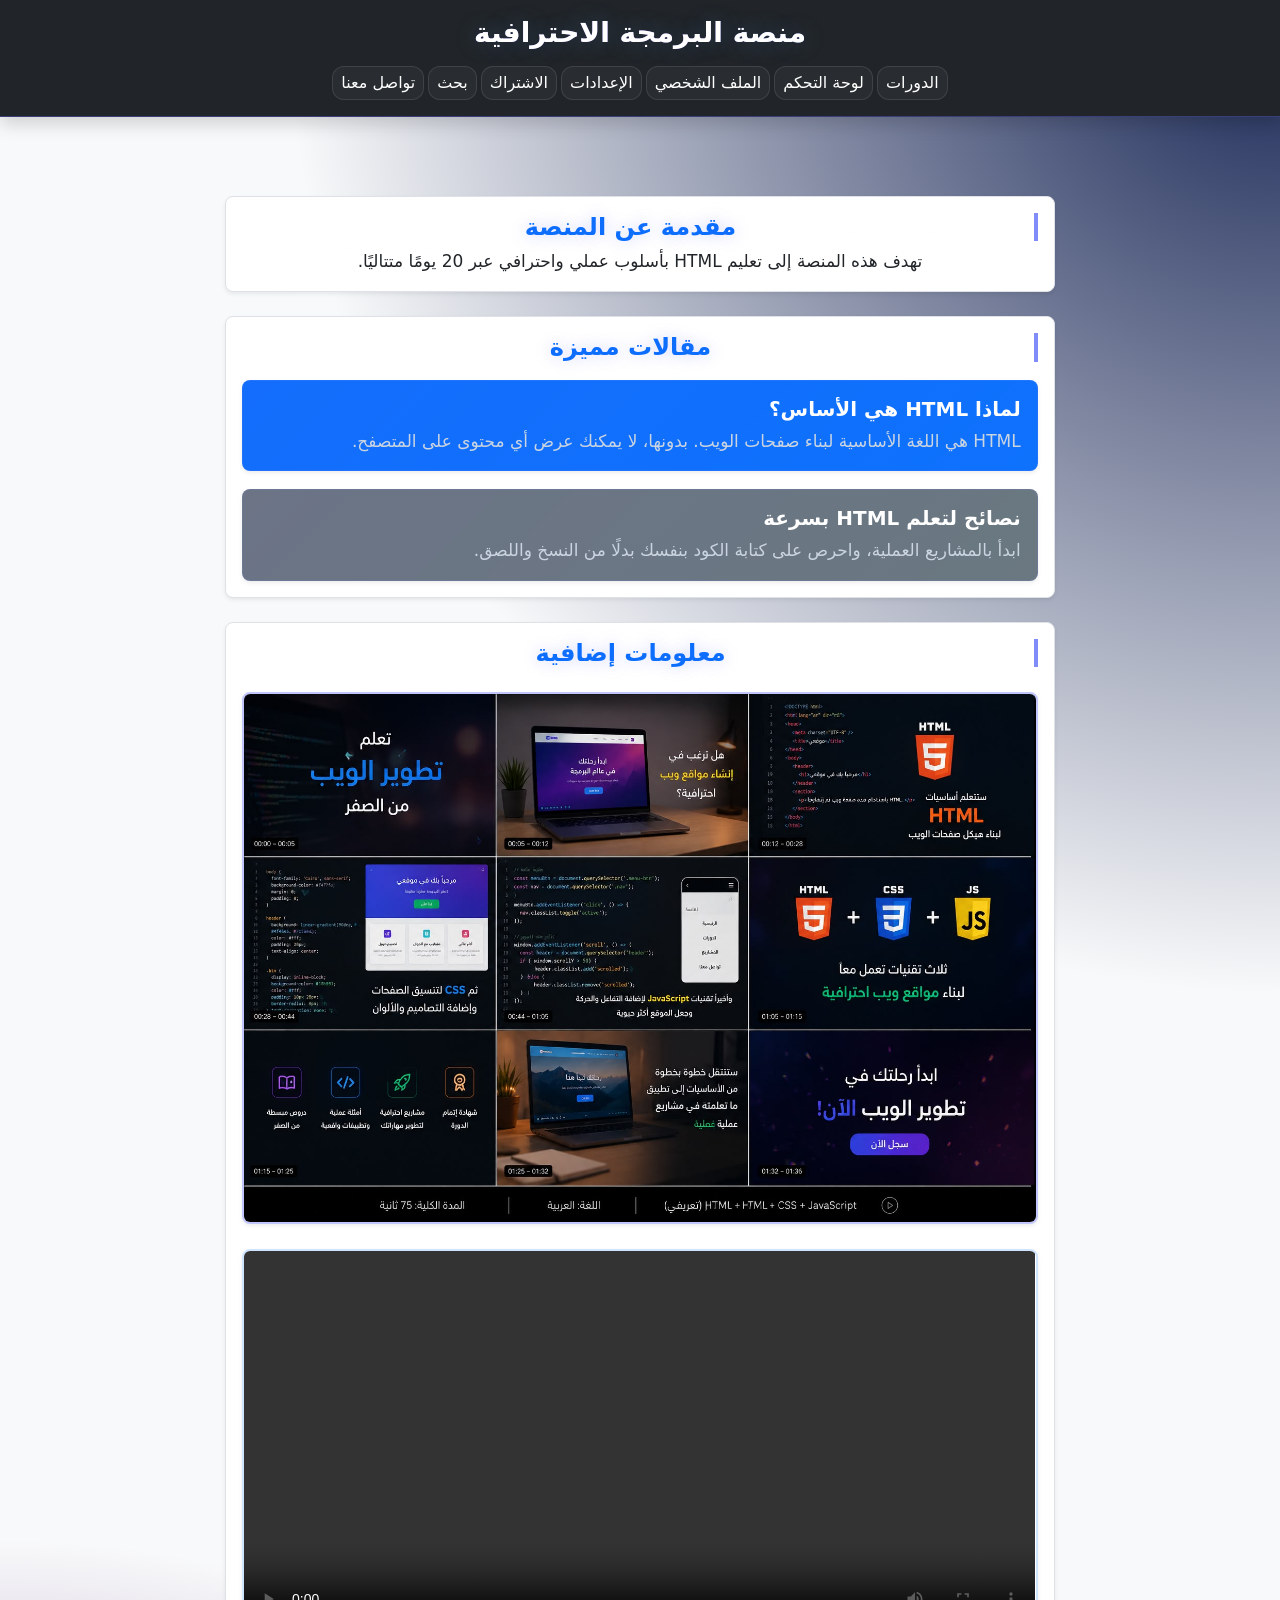
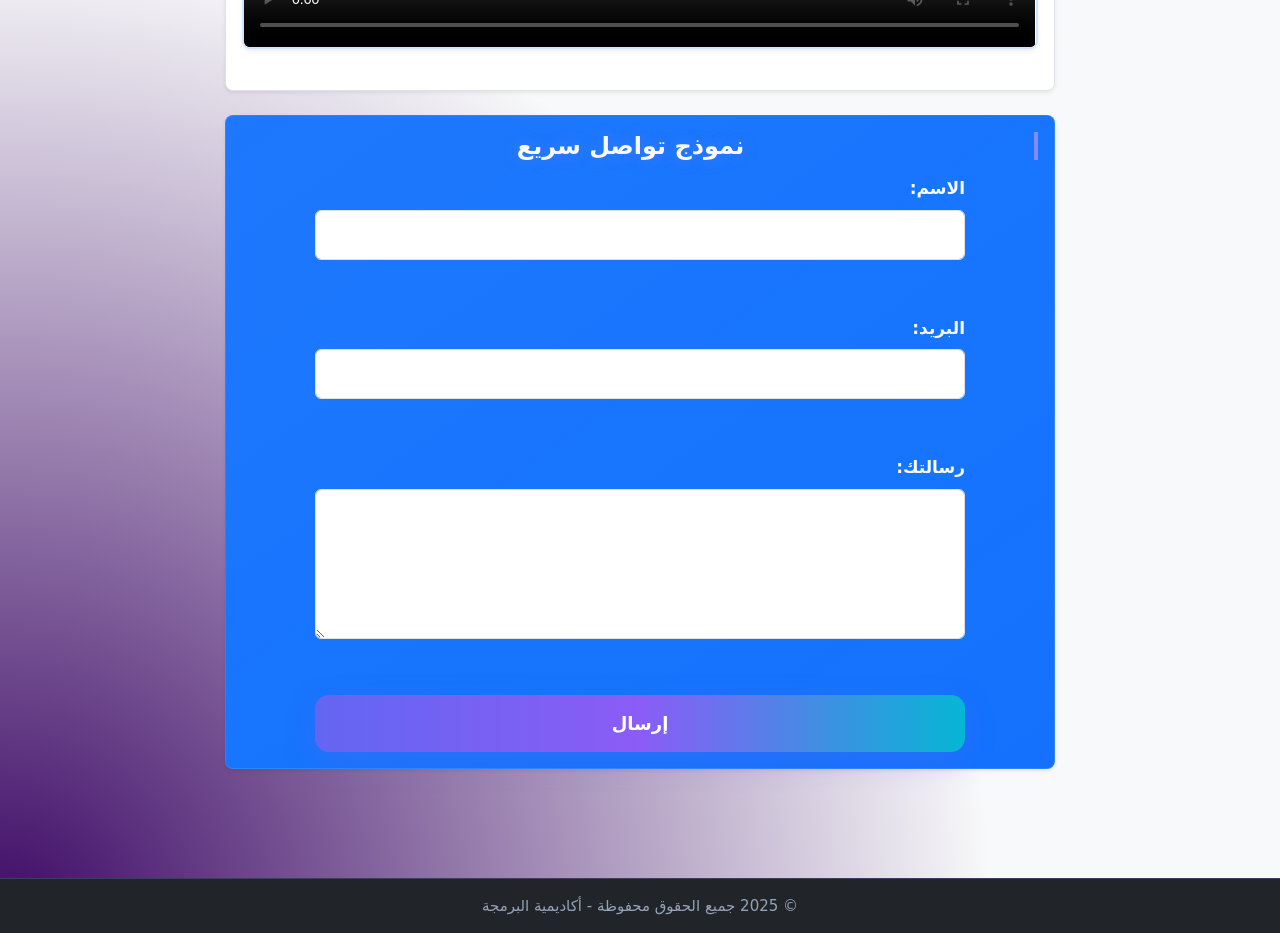
==== FinalHTMLProject_Rebuilt/index/index.html @ d2ab2682 "Bootstrap" ====
<!-- مشروع HTML نهائي - صفحة كاملة -->
<!DOCTYPE html>
<html lang="ar" dir="rtl">
<head>
  <link rel="stylesheet" href="style.css">
  <link href="https://cdn.jsdelivr.net/npm/bootstrap@5.3.3/dist/css/bootstrap.min.css" rel="stylesheet">
    <meta charset="UTF-8">
    <title>مشروع HTML النهائي المتكامل</title>
</head>
<body class="bg-light">

    <header class="header bg-dark text-white p-3 shadow">
        <h1 class="head text-center fs-3 fw-bold mb-3">منصة البرمجة الاحترافية</h1>

        <nav class="n1">
            <ul class="ul nav nav-pills justify-content-center gap-1">
                <li class="text nav-item"><a class="nav-link text-white py-1 px-2" href="../courses/courses.html">الدورات</a></li>
                <li class="text nav-item"><a class="nav-link text-white py-1 px-2" href="../dashboard/dashboard.html">لوحة التحكم</a></li>
                <li class="text nav-item"><a class="nav-link text-white py-1 px-2" href="../profile/profile.html">الملف الشخصي</a></li>
                <li class="text nav-item"><a class="nav-link text-white py-1 px-2" href="../settings/settings.html">الإعدادات</a></li>
                <li class="text nav-item"><a class="nav-link text-white py-1 px-2" href="../subscribe/subscribe.html">الاشتراك</a></li>
                <li class="text nav-item"><a class="nav-link text-white py-1 px-2" href="../search/search.html">بحث</a></li>
                <li class="text nav-item"><a class="nav-link text-white py-1 px-2" href="../contact/contact.html">تواصل معنا</a></li>
            </ul>
        </nav>
    </header>

    <main class="m1 container col-lg-8 py-4">

        <section class="s1 bg-white text-dark p-3 rounded-3 shadow-sm mb-4 border">
            <h2 class="head2 text-primary fs-4 fw-bold text-center mb-2">مقدمة عن المنصة</h2>
            <p class="paragraph mb-0 text-center text-dark">
                تهدف هذه المنصة إلى تعليم HTML بأسلوب عملي واحترافي عبر 20 يومًا متتاليًا.
            </p>
        </section>

        <section class="s2 bg-white text-dark p-3 rounded-3 shadow-sm mb-4 border">

            <h2 class="head2 text-primary fs-4 fw-bold text-center mb-3">مقالات مميزة</h2>

            <article class="art bg-primary text-white p-3 rounded-3 shadow-sm mb-3">
                <h3 class="head3 fs-5 fw-bold mb-2">لماذا HTML هي الأساس؟</h3>
                <p class="paragraph mb-0">
                    HTML هي اللغة الأساسية لبناء صفحات الويب. بدونها، لا يمكنك عرض أي محتوى على المتصفح.
                </p>
            </article>

            <article class="art bg-secondary text-white p-3 rounded-3 shadow-sm">
                <h3 class="head3 fs-5 fw-bold mb-2">نصائح لتعلم HTML بسرعة</h3>
                <p class="paragraph mb-0">
                    ابدأ بالمشاريع العملية، واحرص على كتابة الكود بنفسك بدلًا من النسخ واللصق.
                </p>
            </article>

        </section>

        <section class="s3 bg-white text-dark p-3 rounded-3 shadow-sm mb-4 border text-center">

            <h2 class="head2 text-primary fs-4 fw-bold mb-3">معلومات إضافية</h2>

            <img class="img img-fluid rounded-3 shadow-sm mb-3" src="../assest/photo.jpeg" alt="صورة معلوماتية">

            <video class="video img-fluid rounded-3 shadow-sm" width="320" controls>
                <source class="src" src="../assest/videoplayback (2).mp4" type="video/mp4">
            </video>

        </section>
        
        <section class="s4 bg-primary text-white p-3 rounded-3 shadow-sm">

            <h2 class="head2 fs-4 fw-bold text-center mb-3 text-light">نموذج تواصل سريع</h2>

            <form class="inside">

                <label class="name form-label text-light">الاسم:</label><br>
                <input class="input form-control mb-2" type="text" name="name"><br><br>

                <label class="name form-label text-light">البريد:</label><br>
                <input class="input form-control mb-2" type="email" name="email"><br><br>

                <label class="message form-label text-light">رسالتك:</label><br>
                <textarea class="textarea form-control mb-2" name="message"></textarea><br><br>

                <button id="button" class="btn btn-light fw-bold px-4 d-block mx-auto" type="submit">
                    إرسال
                </button>

            </form>

        </section>

    </main>

    <footer class="fot bg-dark text-white text-center p-3 mt-4">
        <p class="paragraph mb-0">
            ©️ 2025 جميع الحقوق محفوظة - أكاديمية البرمجة
        </p>
    </footer>

</body>
</html>
---- FinalHTMLProject_Rebuilt/index/style.css ----
/* =========================
الإعدادات العامة
========================= */

* {
    box-sizing: border-box;
    margin: 0;
    padding: 0;
}

body {
    font-family: Arial, sans-serif;
    background:
        radial-gradient(circle at top right, #172554, transparent 35%),
        radial-gradient(circle at bottom left, #3b0764, transparent 35%),
        #050816;

    color: #ffffff;
    direction: rtl;
    line-height: 1.8;
    min-height: 100vh;
}


/* =========================
Header
========================= */

.header {
    background: rgba(5, 8, 22, 0.8);
    backdrop-filter: blur(20px);
    padding: 30px 40px;

    text-align: center;

    border-bottom: 1px solid rgba(99, 102, 241, 0.4);

    box-shadow:
        0 10px 40px rgba(0, 0, 0, 0.5);
}


/* =========================
العنوان الرئيسي
========================= */

.head {
    font-size: 40px;
    font-weight: bold;

    background: linear-gradient(
        90deg,
        #60a5fa,
        #a78bfa,
        #22d3ee
    );

    background-clip: text;
    
    margin-bottom: 25px;

    text-shadow:
        0 0 25px rgba(96, 165, 250, 0.25);
}


/* =========================
Navigation
========================= */

.n1 .ul {
    list-style: none;

    display: flex;
    justify-content: center;
    align-items: center;

    flex-wrap: wrap;
    gap: 12px;
}

.n1 .text {
    list-style: none;
}

.n1 .text a {
    display: block;

    color: #e5e7eb;
    text-decoration: none;

    padding: 10px 18px;

    border-radius: 12px;

    background: rgba(255, 255, 255, 0.04);

    border: 1px solid rgba(255, 255, 255, 0.1);

    transition: 0.3s;
}

.n1 .text a:hover {
    color: white;

    background: rgba(99, 102, 241, 0.15);

    border-color: #818cf8;

    box-shadow:
        0 0 20px rgba(99, 102, 241, 0.35);

    transform: translateY(-4px);
}


/* =========================
Main
========================= */

.m1 {
    width: 90%;
    max-width: 1100px;

    margin: 55px auto;
}


/* =========================
الأقسام
========================= */

.s1,
.s2,
.s3,
.s4 {
    background:
        linear-gradient(
            145deg,
            rgba(255, 255, 255, 0.07),
            rgba(255, 255, 255, 0.025)
        );

    backdrop-filter: blur(20px);

    border: 1px solid rgba(255, 255, 255, 0.1);

    border-radius: 25px;

    padding: 35px;

    margin-bottom: 30px;

    box-shadow:
        0 20px 60px rgba(0, 0, 0, 0.35);

    transition: 0.4s;
}

.s1:hover,
.s2:hover,
.s3:hover,
.s4:hover {

    transform: translateY(-6px);

    border-color: rgba(129, 140, 248, 0.5);

    box-shadow:
        0 25px 70px rgba(0, 0, 0, 0.5),
        0 0 30px rgba(99, 102, 241, 0.12);
}


/* =========================
عناوين الأقسام
========================= */

.head2 {
    color: #a5b4fc;

    font-size: 28px;

    margin-bottom: 20px;

    padding-right: 15px;

    border-right: 4px solid #818cf8;

    text-shadow:
        0 0 15px rgba(129, 140, 248, 0.4);
}

.head3 {
    color: #ffffff;

    font-size: 21px;

    margin-bottom: 8px;
}


/* =========================
النصوص
========================= */

.paragraph {
    color: #cbd5e1;

    font-size: 17px;
}


/* =========================
Articles
========================= */

.art {
    background:
        linear-gradient(
            135deg,
            rgba(99, 102, 241, 0.08),
            rgba(34, 211, 238, 0.03)
        );

    border: 1px solid rgba(129, 140, 248, 0.15);

    border-radius: 18px;

    padding: 22px;

    margin-top: 18px;

    transition: 0.3s;
}

.art:hover {

    transform: translateX(-8px);

    border-color: #818cf8;

    box-shadow:
        0 0 25px rgba(99, 102, 241, 0.15);
}


/* =========================
الصورة
========================= */

.img {
    display: block;

    width: 100%;
    max-width: 700px;

    height: auto;

    margin: 25px auto;

    border-radius: 20px;

    border: 2px solid rgba(129, 140, 248, 0.5);

    box-shadow:
        0 15px 40px rgba(0, 0, 0, 0.5);

    transition: 0.4s;

    cursor: pointer;
}

.img:hover {

    transform: scale(1.03);

    border-color: #a78bfa;

    box-shadow:
        0 20px 50px rgba(0, 0, 0, 0.6),
        0 0 30px rgba(167, 139, 250, 0.25);
}


/* =========================
الفيديو
========================= */

.video {
    display: block;

    width: 100%;
    max-width: 700px;

    margin: 25px auto;

    border-radius: 20px;

    border: 2px solid rgba(96, 165, 250, 0.3);

    box-shadow:
        0 15px 40px rgba(0, 0, 0, 0.5);
}


/* =========================
Form
========================= */

.inside {
    width: 100%;
    max-width: 650px;

    margin: auto;
}


/* =========================
أسماء الحقول
========================= */

.name,
.message {
    display: inline-block;

    color: #a5b4fc;

    font-size: 17px;

    font-weight: bold;

    margin-bottom: 8px;
}


/* =========================
الحقول
========================= */

.input,
.textarea {

    width: 100%;

    background: rgba(0, 0, 0, 0.25);

    color: white;

    border: 1px solid rgba(129, 140, 248, 0.25);

    border-radius: 14px;

    padding: 14px;

    outline: none;

    font-size: 16px;

    transition: 0.3s;
}

.input {
    height: 50px;
}

.textarea {
    height: 150px;

    resize: vertical;
}

.input:focus,
.textarea:focus {

    border-color: #818cf8;

    box-shadow:
        0 0 15px rgba(129, 140, 248, 0.25);

    background: rgba(0, 0, 0, 0.35);
}


/* =========================
زر الإرسال
========================= */

#button {

    width: 100%;

    padding: 15px;

    border: none;

    border-radius: 14px;

    background:
        linear-gradient(
            90deg,
            #6366f1,
            #8b5cf6,
            #06b6d4
        );

    color: white;

    font-size: 18px;

    font-weight: bold;

    cursor: pointer;

    transition: 0.3s;

    box-shadow:
        0 10px 30px rgba(99, 102, 241, 0.25);
}

#button:hover {

    transform: translateY(-4px);

    box-shadow:
        0 15px 40px rgba(99, 102, 241, 0.45);
}

#button:active {
    transform: scale(0.98);
}


/* =========================
Footer
========================= */

.fot {

    text-align: center;

    background: rgba(5, 8, 22, 0.9);

    border-top: 1px solid rgba(129, 140, 248, 0.25);

    padding: 25px;

    margin-top: 60px;
}

.fot .paragraph {

    color: #94a3b8;

    font-size: 15px;
}


/* =========================
الجوال
========================= */

@media (max-width: 700px) {

    .header {
        padding: 22px 15px;
    }

    .head {
        font-size: 29px;
    }

    .n1 .ul {
        gap: 8px;
    }

    .n1 .text a {
        padding: 8px 12px;
        font-size: 14px;
    }

    .m1 {
        width: 94%;
        margin: 30px auto;
    }

    .s1,
    .s2,
    .s3,
    .s4 {
        padding: 22px;
        border-radius: 20px;
    }

    .head2 {
        font-size: 23px;
    }

    .paragraph {
        font-size: 15px;
    }
}
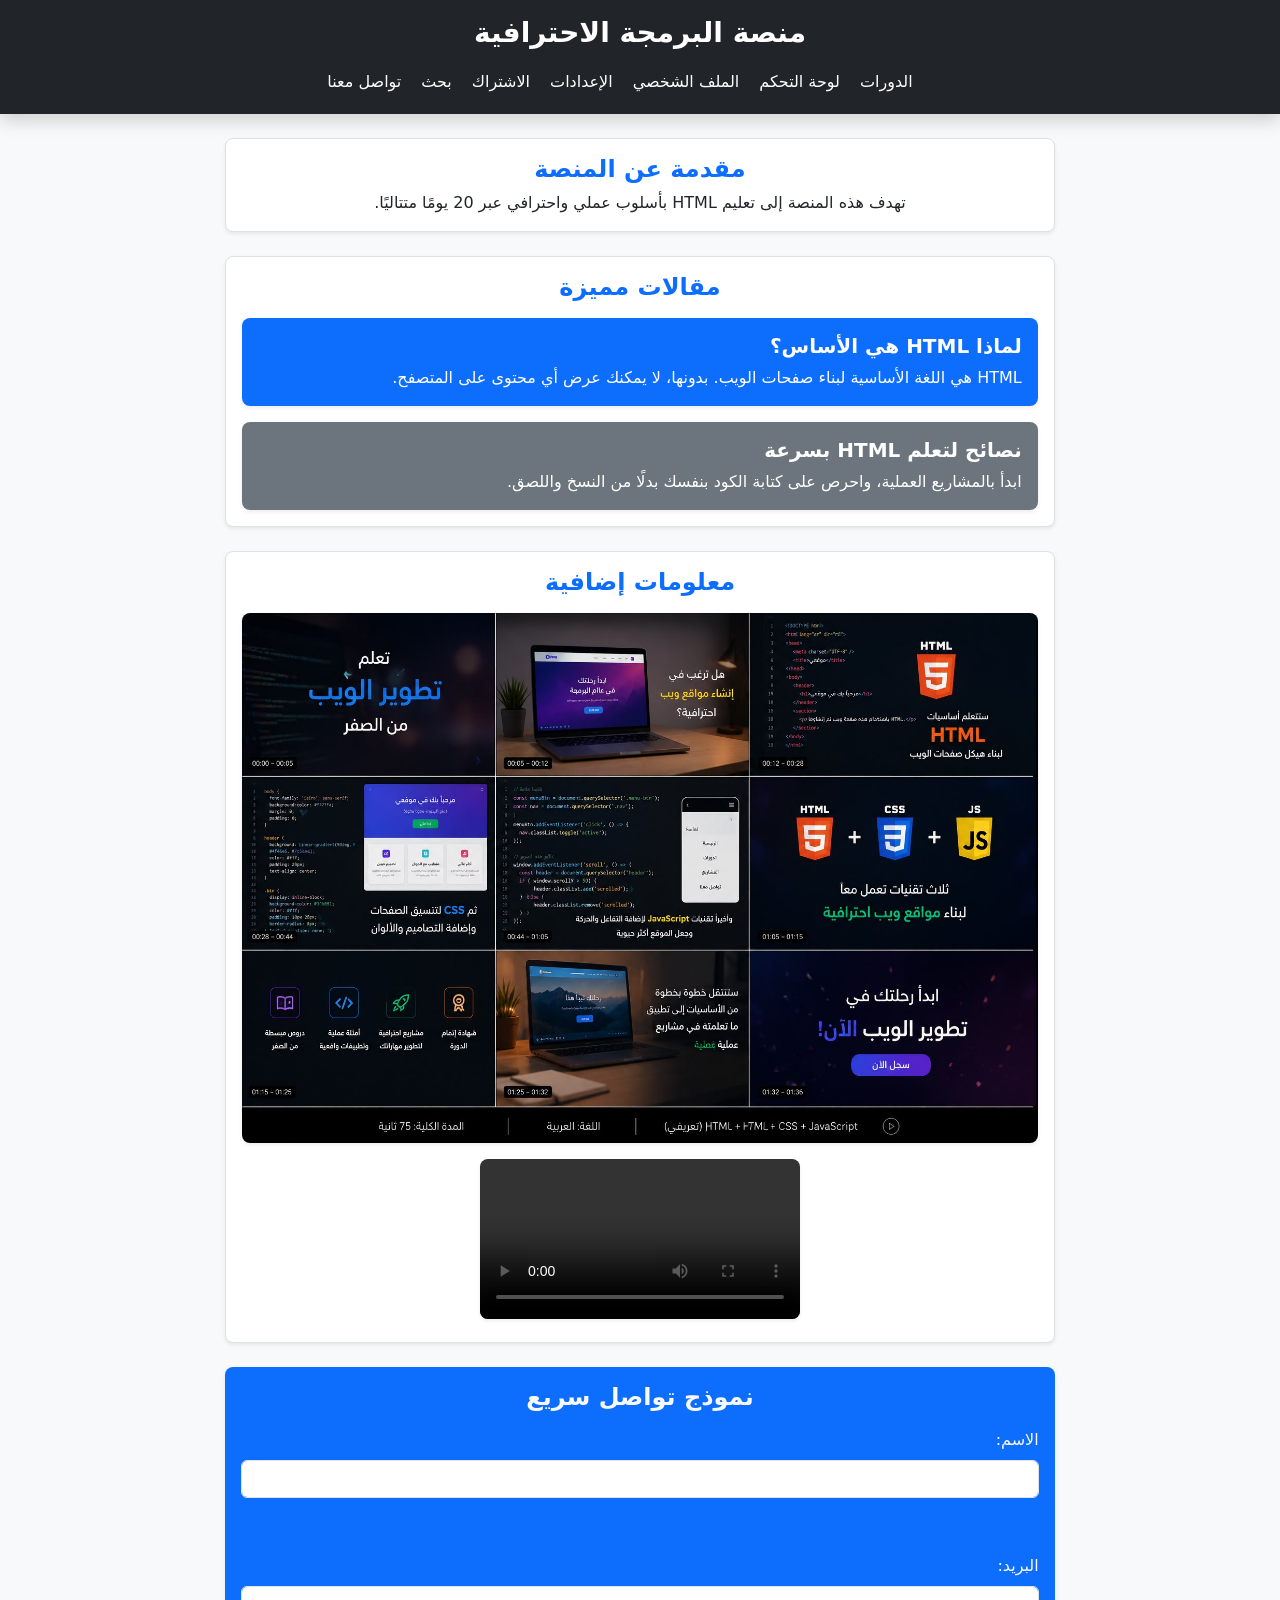
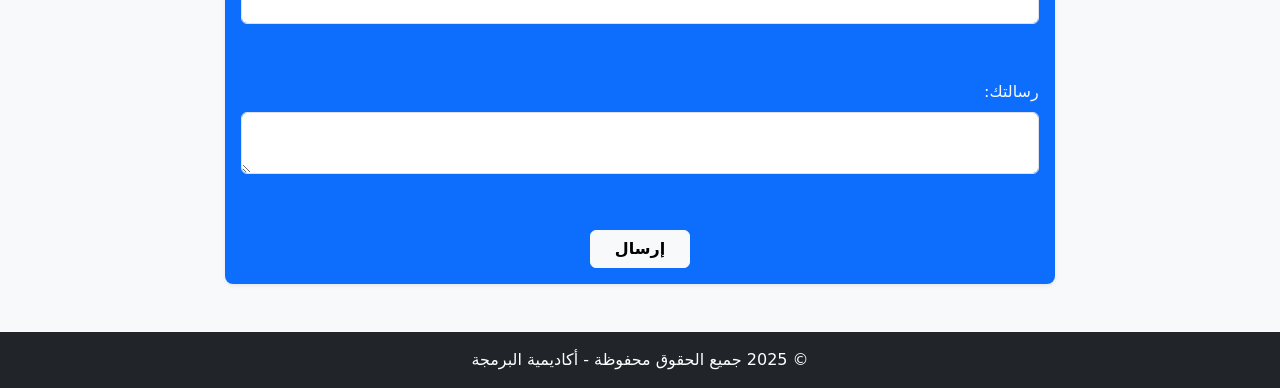
==== commit 596ea119: "update" ====
--- a/FinalHTMLProject_Rebuilt/index/index.html
+++ b/FinalHTMLProject_Rebuilt/index/index.html
@@ -2,8 +2,8 @@
 <!DOCTYPE html>
 <html lang="ar" dir="rtl">
 <head>
-  <link rel="stylesheet" href="style.css">
   <link href="https://cdn.jsdelivr.net/npm/bootstrap@5.3.3/dist/css/bootstrap.min.css" rel="stylesheet">
+  <script src="https://cdn.jsdelivr.net/npm/bootstrap@5.3.3/dist/js/bootstrap.bundle.min.js"></script>
     <meta charset="UTF-8">
     <title>مشروع HTML النهائي المتكامل</title>
 </head>
